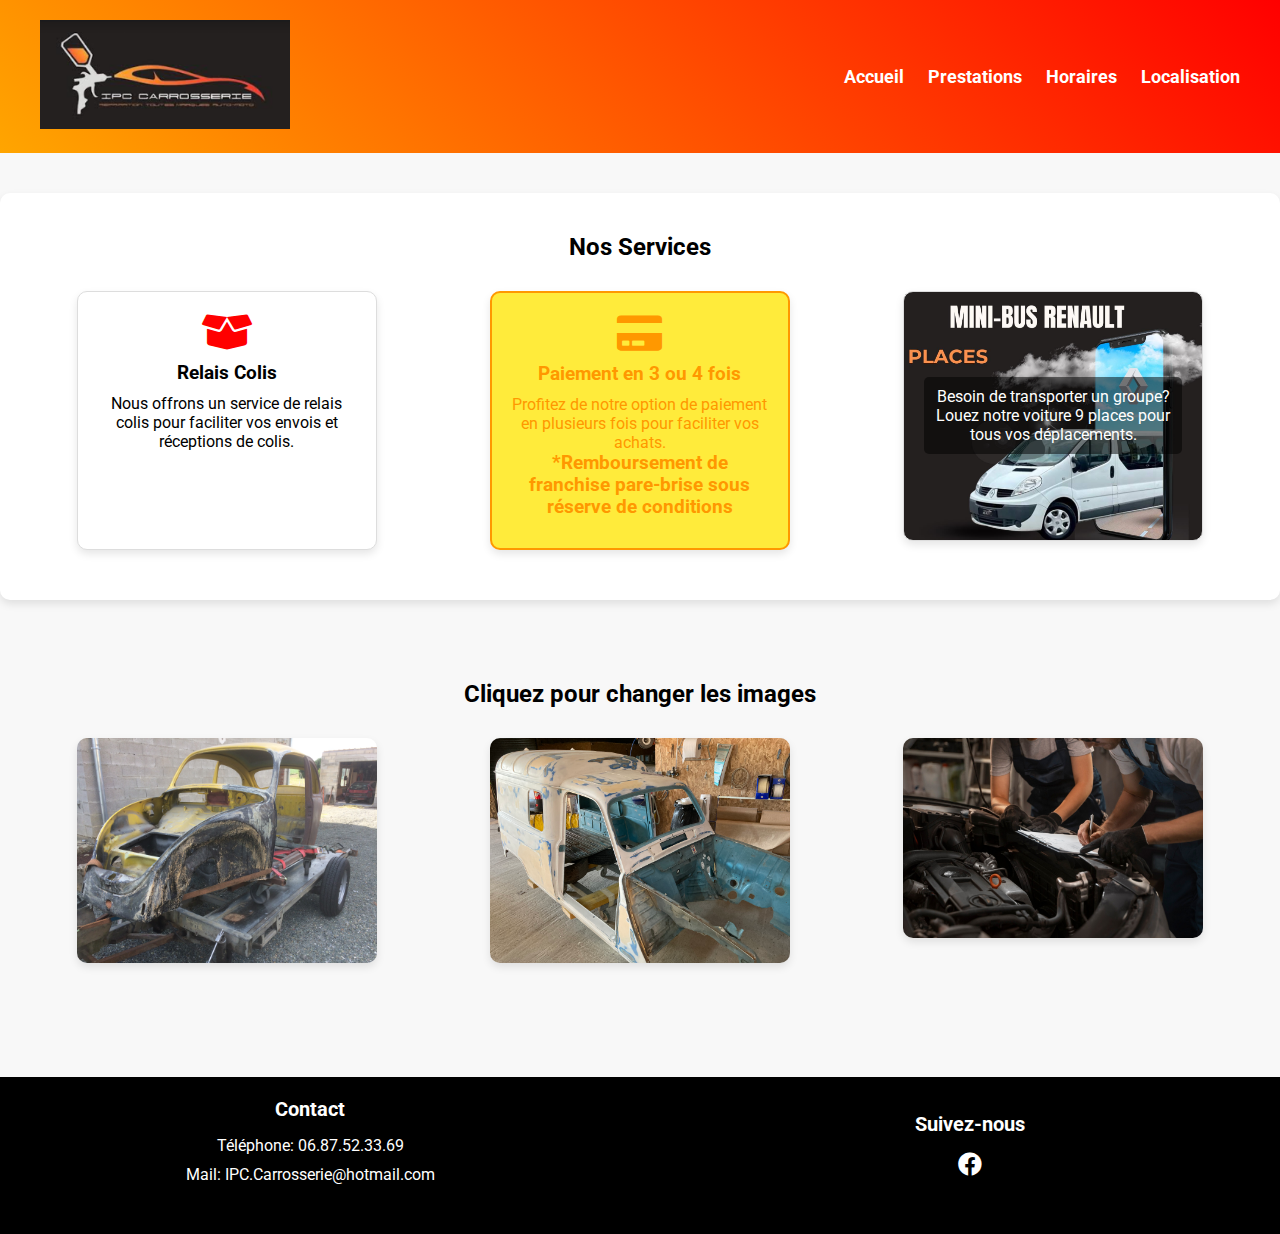
==== index.html @ c5acdab8 "Debut responsive" ====
<!DOCTYPE html>
<html lang="fr">
<head>
    <meta charset="UTF-8">
    <meta name="viewport" content="width=device-width, initial-scale=1.0">
    <title>Ipc Carrosserie</title>
    <link rel="stylesheet" href="https://cdnjs.cloudflare.com/ajax/libs/font-awesome/5.15.4/css/all.min.css">
    <link href="https://fonts.googleapis.com/css2?family=Roboto:wght@400;700&display=swap" rel="stylesheet">
    <link rel="stylesheet" href="style.css">
</head>
<body>

<header class="header">
    <div class="container">
        <div class="logo">
            <img src="images/logo.png" alt="Logo">
        </div>
        <nav class="menu">
            <ul>
                <li><a href="#">Accueil</a></li>
                <li><a href="Prestations.html">Prestations</a></li>
                <li><a href="horaires.html">Horaires</a></li>
                <li><a href="https://www.google.fr/maps/place/IPC+Carrosserie+Sas/@49.849381,2.7012067,17z/data=!3m1!4b1!4m6!3m5!1s0x47e7f12ca85385f5:0x9559b752a2420c0d!8m2!3d49.8493776!4d2.7037816!16s%2Fg%2F11spw5nfln?entry=ttu">Localisation</a></li>
            </ul>
        </nav>
    </div>
</header>

<main>
    <section class="services">
        <h2>Nos Services</h2>
        <div class="service-container">
            <div class="service-item">
                <i class="fas fa-box-open"></i>
                <h3>Relais Colis</h3>
                <p>Nous offrons un service de relais colis pour faciliter vos envois et réceptions de colis.</p>
            </div>
            <div class="service-item payment-item">
                <i class="fas fa-credit-card"></i>
                <h3>Paiement en 3 ou 4 fois</h3>
                <p>Profitez de notre option de paiement en plusieurs fois pour faciliter vos achats.</p>
                <h3>*Remboursement de franchise pare-brise sous réserve de conditions</h3>
            </div>
            <div class="service-item van">
                <p>Besoin de transporter un groupe? Louez notre voiture 9 places pour tous vos déplacements.</p>
            </div>
        </div>
    </section>
    
    <section class="gallery">
        <h2>Cliquez pour changer les images</h2>
        <div class="gallery-container">
            <div class="image-wrapper">
                <img src="images/Coccinellleavant.JPG" alt="Exemple 1" data-alt-src="images/coccinelleapres.JPG">
                <div class="click-indicator">Cliquez pour changer l'image</div>
            </div>
            <div class="image-wrapper">
                <img src="images/peintureavant.jpg" alt="Exemple 2" data-alt-src="images/peintureapres.jpg">
                <div class="click-indicator">Cliquez pour changer l'image</div>
            </div>
            <div class="image-wrapper">
                <img src="images/revision.jpg" alt="Exemple 3" data-alt-src="images/vitre.jpg">
                <div class="click-indicator">Cliquez pour changer l'image</div>
            </div>
        </div>
    </section>
</main>

<footer class="footer">
    <div class="container">
        <div class="footer-section links">
            <h2>Contact</h2>
            <ul>
                <li><a href="#">Téléphone: 06.87.52.33.69</a></li>
                <li><a href="mailto:IPC.Carrosserie@hotmail.com">Mail: IPC.Carrosserie@hotmail.com</a></li>
            </ul>
        </div>
        <div class="footer-section socials">
            <h2>Suivez-nous</h2>
            <div class="social-icons">
                <a href="https://www.facebook.com/patrickcordecarrosserie/" target="_blank"><i class="fab fa-facebook"></i></a>
            </div>
        </div>
    </div>
</footer>

<script src="script.js"></script>
</body>
</html>
---- style.css ----
* {
    margin: 0;
    padding: 0;
    box-sizing: border-box;
    font-family: 'Roboto', sans-serif;
}

/* Style de l'en-tête */
.header {
    background: linear-gradient(45deg, #FFA500, #FF0000);
    color: #FFFFFF;
    padding: 20px 0;
}

body {
    background-color: #f8f8f8;
    font-family: 'Roboto', sans-serif;
}

.container {
    max-width: 1200px;
    margin: 0 auto;
    display: flex;
    justify-content: space-between;
    align-items: center;
    flex-wrap: wrap;
}

.logo img {
    width: 250px;
    height: auto;
}

.menu ul {
    list-style: none;
}

.menu ul li {
    display: inline-block;
    margin-right: 20px;
    position: relative;
}

.menu ul li::after {
    content: '';
    position: absolute;
    bottom: -5px;
    left: 0;
    width: 100%;
    height: 2px;
    background-color: #FFFFFF;
    visibility: hidden;
    transform: scaleX(0);
    transition: all 0.3s ease-in-out;
}

.menu ul li:hover::after {
    visibility: visible;
    transform: scaleX(1);
}

.menu ul li:last-child {
    margin-right: 0;
}

.menu ul li a {
    color: #FFFFFF;
    text-decoration: none;
    font-size: 18px;
    font-weight: bold;
}

/* Services */
.services {
    padding: 40px 20px;
    text-align: center;
    background-color: #ffffff;
    box-shadow: 0 4px 8px rgba(0, 0, 0, 0.1);
    margin: 40px 0;
    border-radius: 10px;
}

.services h2 {
    margin-bottom: 20px;
}

.service-container {
    display: flex;
    justify-content: space-around;
    flex-wrap: wrap;
}

.service-item {
    flex: 1;
    padding: 20px;
    max-width: 300px;
    text-align: center;
    background-color: #fff;
    border: 1px solid #ddd;
    border-radius: 10px;
    box-shadow: 0 4px 8px rgba(0, 0, 0, 0.1);
    transition: transform 0.3s ease;
    position: relative;
    overflow: hidden;
    margin: 10px;
}

.service-item:hover {
    transform: translateY(-10px);
}

.service-item i {
    font-size: 40px;
    color: #FF0000;
    margin-bottom: 10px;
}

.service-item h3 {
    margin-bottom: 10px;
}

.service-item p {
    margin-bottom: 0;
}

.service-item.van {
    background-image: url('images/VAN.png'); /* Chemin vers votre image */
    background-size: cover;
    background-position: center;
    color: #ffffff;
    display: flex;
    flex-direction: column;
    justify-content: center; /* Centrer le texte verticalement */
    align-items: center; /* Centrer le texte horizontalement */
    padding: 20px;
    height: 250px;
    position: relative;
    overflow: hidden;
    border-radius: 10px;
    box-shadow: 0 4px 8px rgba(0, 0, 0, 0.1);
}

.service-item.van::before {
    content: '';
    position: absolute;
    top: 0;
    left: 0;
    width: 100%;
    height: 100%;
    z-index: 1;
}

.service-item.van h3,
.service-item.van p {
    position: relative;
    z-index: 2;
    background-color: rgba(0, 0, 0, 0.5); /* Fond semi-transparent pour le texte */
    padding: 10px;
    border-radius: 5px;
    text-align: center;
}


.payment-item {
    background-color: #FFEB3B;
    border: 2px solid #FF9800;
    color: #FF9800;
}

.payment-item i {
    color: #FF9800;
}

/* Galerie d'images */
.gallery {
    padding: 40px 20px;
    text-align: center;
}

.gallery h2 {
    margin-bottom: 20px;
}

.gallery-container {
    display: flex;
    justify-content: space-around;
    flex-wrap: wrap;
}

.image-wrapper {
    position: relative;
    margin: 10px;
}

.gallery-container img {
    width: 300px;
    height: auto;
    margin-bottom: 20px;
    cursor: pointer;
    border-radius: 10px;
    box-shadow: 0 4px 8px rgba(0, 0, 0, 0.1);
    transition: transform 0.3s ease;
}

.gallery-container img:hover {
    transform: scale(1.05);
}

.click-indicator {
    position: absolute;
    bottom: 10px;
    left: 50%;
    transform: translateX(-50%);
    background-color: rgba(0, 0, 0, 0.5);
    color: #fff;
    padding: 5px 10px;
    border-radius: 5px;
    display: none;
    font-size: 14px;
}

.image-wrapper:hover .click-indicator {
    display: block;
}

.footer {
    background-color: #000000;
    color: #ffffff;
    padding: 20px 0;
    text-align: center;
    margin-top: 40px;
}

.footer-section {
    width: 45%;
    margin-bottom: 20px;
}

.footer-section h2 {
    font-size: 20px;
    margin-bottom: 15px;
}

.footer-section ul {
    list-style: none;
    padding: 0;
}

.footer-section ul li {
    margin-bottom: 10px;
}

.footer-section ul li a {
    color: #ffffff;
    text-decoration: none;
    font-size: 16px;
}

.footer-section ul li a:hover {
    text-decoration: underline;
}

.social-icons a {
    display: inline-block;
    margin: 0 10px;
    color: #ffffff;
    font-size: 24px;
}

.social-icons a:hover {
    color: #1877f2;
}
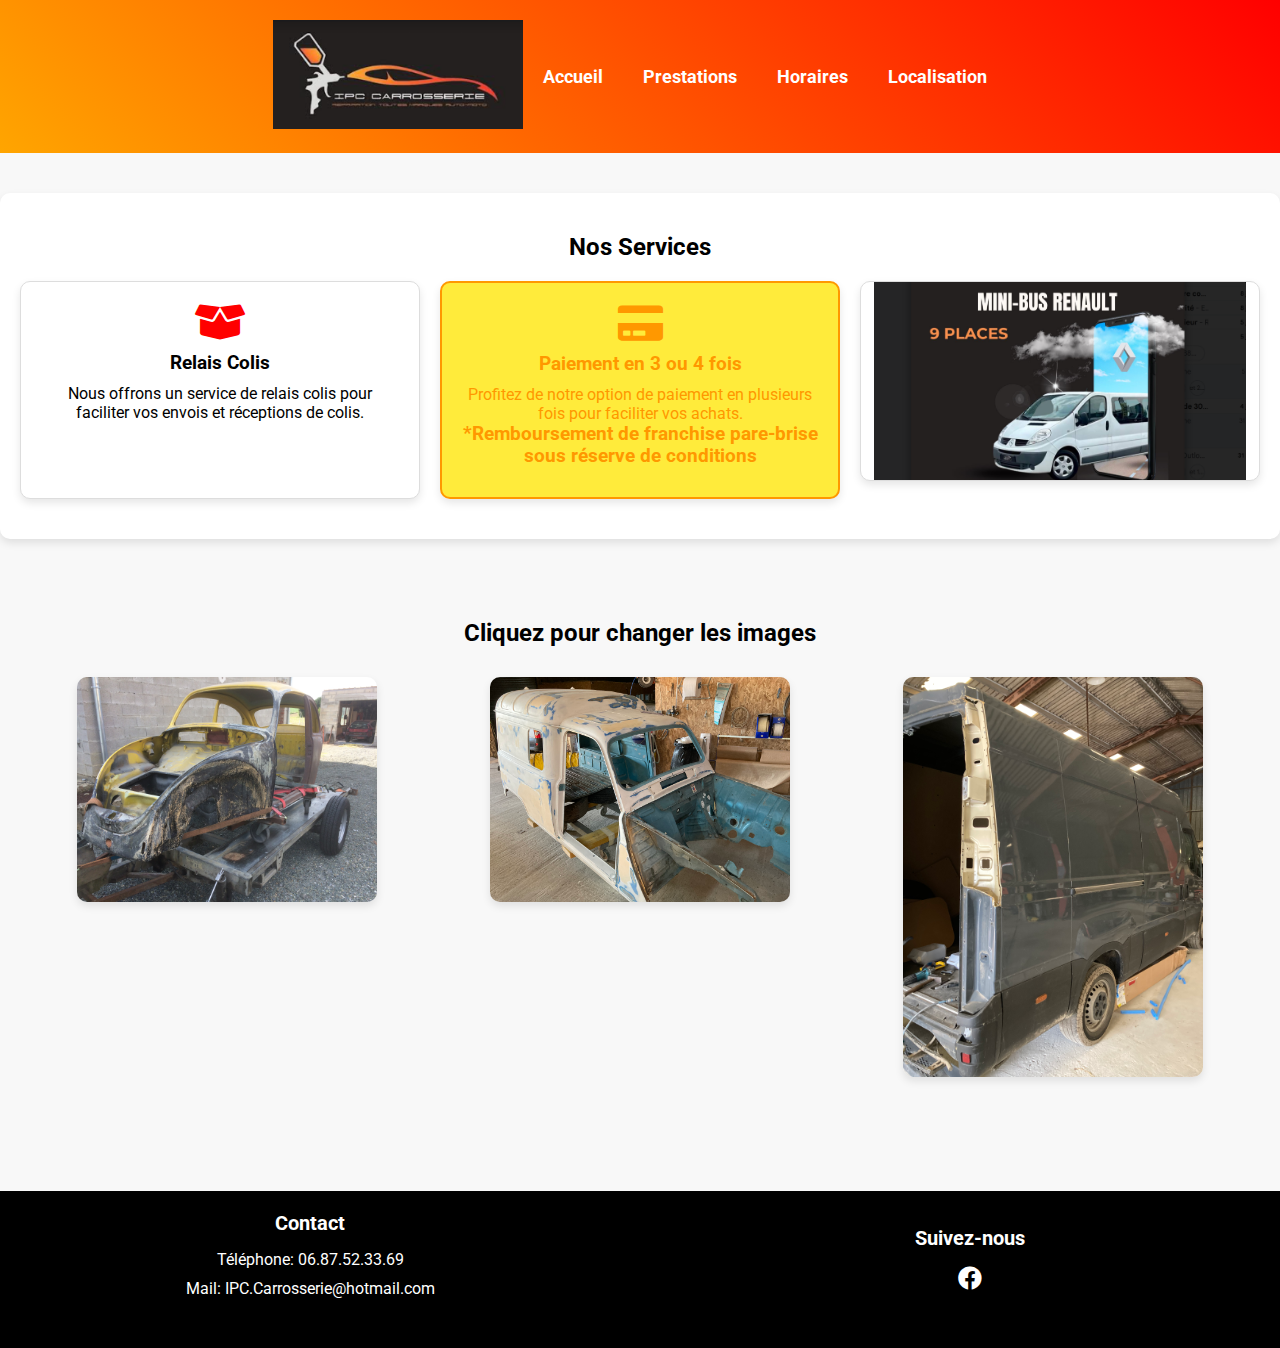
==== commit 61a62622: "99%" ====
--- a/index.html
+++ b/index.html
@@ -42,7 +42,6 @@
                 <h3>*Remboursement de franchise pare-brise sous réserve de conditions</h3>
             </div>
             <div class="service-item van">
-                <p>Besoin de transporter un groupe? Louez notre voiture 9 places pour tous vos déplacements.</p>
             </div>
         </div>
     </section>
@@ -59,7 +58,7 @@
                 <div class="click-indicator">Cliquez pour changer l'image</div>
             </div>
             <div class="image-wrapper">
-                <img src="images/revision.jpg" alt="Exemple 3" data-alt-src="images/vitre.jpg">
+                <img src="images/ivecoavant.jpg" alt="Exemple 3" data-alt-src="images/ivecoapres.jpg">
                 <div class="click-indicator">Cliquez pour changer l'image</div>
             </div>
         </div>
--- a/style.css
+++ b/style.css
@@ -1,3 +1,4 @@
+/* Styles généraux */
 * {
     margin: 0;
     padding: 0;
@@ -10,6 +11,10 @@
     background: linear-gradient(45deg, #FFA500, #FF0000);
     color: #FFFFFF;
     padding: 20px 0;
+    display: flex;
+    justify-content: center;
+    align-items: center;
+    flex-direction: column;
 }
 
 body {
@@ -31,13 +36,21 @@
     height: auto;
 }
 
+.menu {
+    display: flex;
+    justify-content: center;
+    align-items: center;
+}
+
 .menu ul {
     list-style: none;
+    display: flex;
+    justify-content: center;
+    align-items: center;
 }
 
 .menu ul li {
-    display: inline-block;
-    margin-right: 20px;
+    margin: 0 20px;
     position: relative;
 }
 
@@ -59,10 +72,6 @@
     transform: scaleX(1);
 }
 
-.menu ul li:last-child {
-    margin-right: 0;
-}
-
 .menu ul li a {
     color: #FFFFFF;
     text-decoration: none;
@@ -85,15 +94,13 @@
 }
 
 .service-container {
-    display: flex;
-    justify-content: space-around;
-    flex-wrap: wrap;
+    display: grid;
+    grid-template-columns: repeat(auto-fit, minmax(250px, 1fr));
+    gap: 20px;
 }
 
 .service-item {
-    flex: 1;
     padding: 20px;
-    max-width: 300px;
     text-align: center;
     background-color: #fff;
     border: 1px solid #ddd;
@@ -102,7 +109,6 @@
     transition: transform 0.3s ease;
     position: relative;
     overflow: hidden;
-    margin: 10px;
 }
 
 .service-item:hover {
@@ -124,42 +130,25 @@
 }
 
 .service-item.van {
-    background-image: url('images/VAN.png'); /* Chemin vers votre image */
-    background-size: cover;
+    background-image: url('images/VAN.png');
+    background-size: contain;
+    background-repeat: no-repeat;
     background-position: center;
     color: #ffffff;
     display: flex;
     flex-direction: column;
-    justify-content: center; /* Centrer le texte verticalement */
-    align-items: center; /* Centrer le texte horizontalement */
+    justify-content: center;
+    align-items: center;
     padding: 20px;
-    height: 250px;
-    position: relative;
-    overflow: hidden;
-    border-radius: 10px;
-    box-shadow: 0 4px 8px rgba(0, 0, 0, 0.1);
-}
-
-.service-item.van::before {
-    content: '';
-    position: absolute;
-    top: 0;
-    left: 0;
-    width: 100%;
-    height: 100%;
-    z-index: 1;
+    height: 200px;
 }
 
 .service-item.van h3,
 .service-item.van p {
-    position: relative;
-    z-index: 2;
-    background-color: rgba(0, 0, 0, 0.5); /* Fond semi-transparent pour le texte */
+    background-color: rgba(0, 0, 0, 0.5);
     padding: 10px;
     border-radius: 5px;
-    text-align: center;
-}
-
+}
 
 .payment-item {
     background-color: #FFEB3B;
@@ -193,7 +182,8 @@
 }
 
 .gallery-container img {
-    width: 300px;
+    width: 100%;
+    max-width: 300px;
     height: auto;
     margin-bottom: 20px;
     cursor: pointer;
@@ -223,6 +213,7 @@
     display: block;
 }
 
+/* Footer */
 .footer {
     background-color: #000000;
     color: #ffffff;
@@ -270,3 +261,53 @@
 .social-icons a:hover {
     color: #1877f2;
 }
+
+/* Responsiveness */
+@media (max-width: 768px) {
+    .container {
+        flex-direction: column;
+        align-items: center;
+    }
+    .menu ul {
+        display: flex;
+        flex-direction: column;
+        align-items: center;
+    }
+    .menu ul li {
+        margin-bottom: 10px;
+    }
+    .logo img {
+        width: 200px;
+    }
+}
+
+@media (max-width: 480px) {
+    .logo img {
+        width: 150px;
+    }
+    .menu ul li {
+        margin-bottom: 5px;
+    }
+    .service-item {
+        margin: 10px 0;
+    }
+    .service-item.van {
+        height: 150px;
+    }
+    .gallery-container img {
+        max-width: 100%;
+    }
+    .footer-section {
+        width: 100%;
+        margin-bottom: 20px;
+    }
+    .footer-section h2 {
+        font-size: 18px;
+    }
+    .footer-section ul li a {
+        font-size: 14px;
+    }
+    .social-icons a {
+        font-size: 20px;
+    }
+}
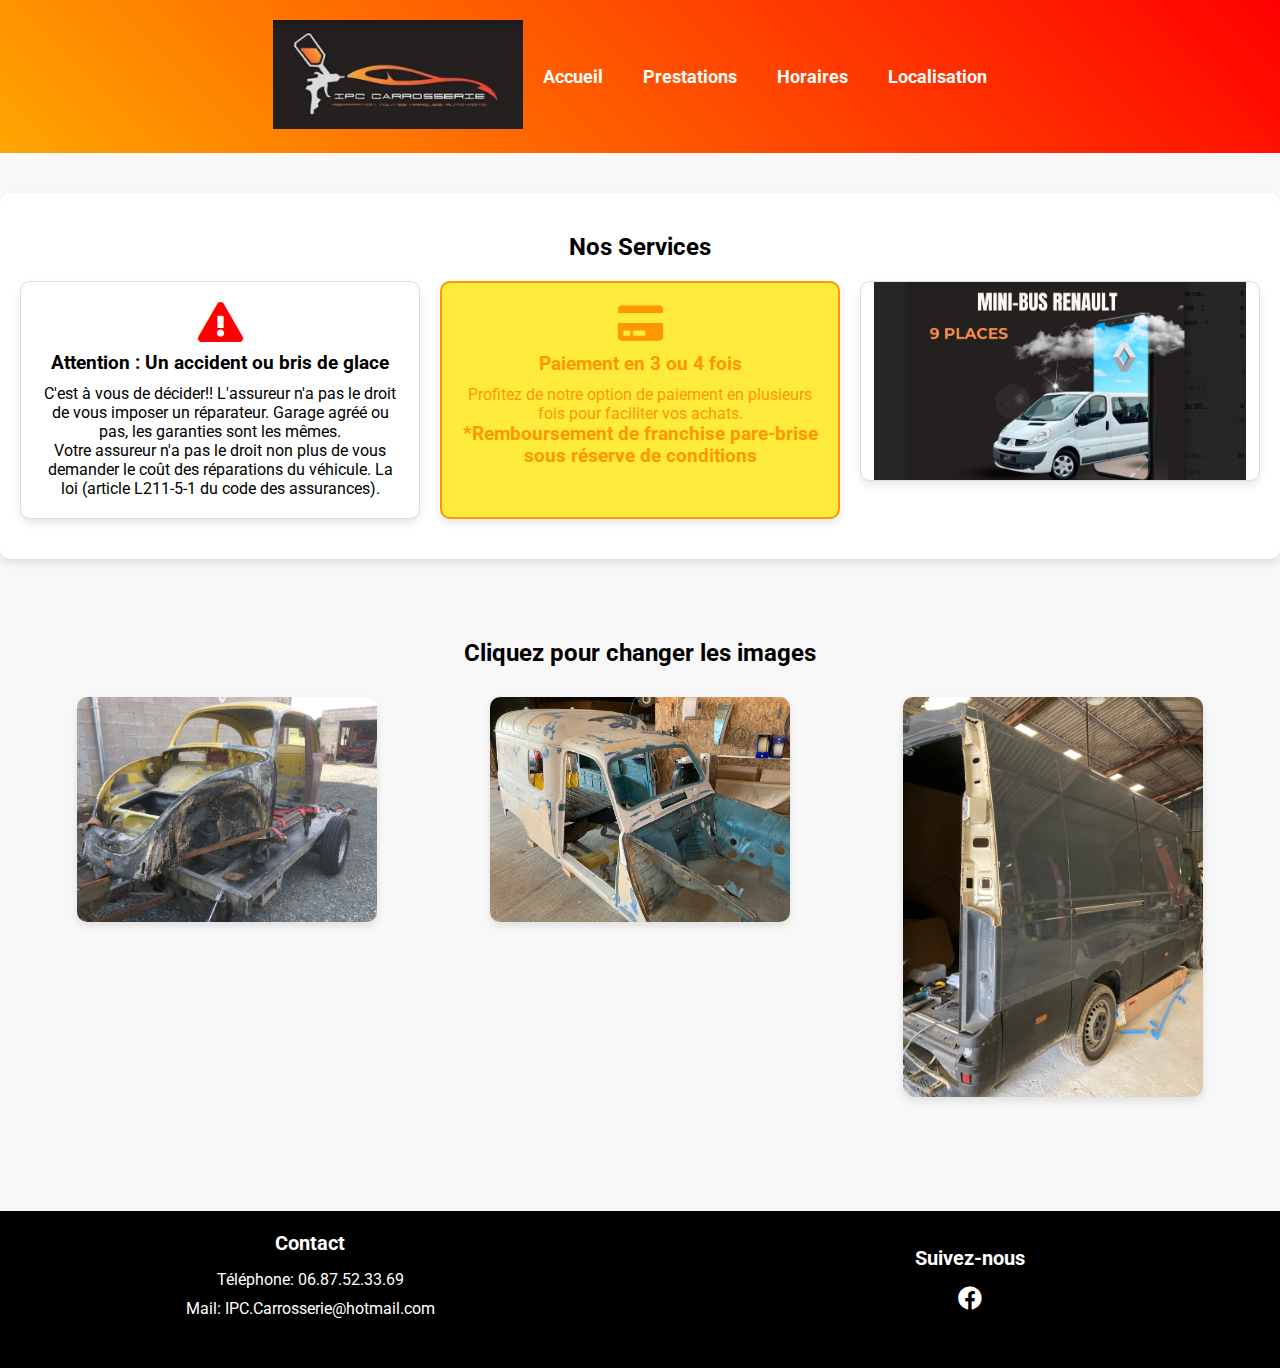
==== commit 0501b192: "Projet100%" ====
--- a/index.html
+++ b/index.html
@@ -31,10 +31,11 @@
         <h2>Nos Services</h2>
         <div class="service-container">
             <div class="service-item">
-                <i class="fas fa-box-open"></i>
-                <h3>Relais Colis</h3>
-                <p>Nous offrons un service de relais colis pour faciliter vos envois et réceptions de colis.</p>
-            </div>
+                <i class="fas fa-exclamation-triangle"></i>
+                <h3>Attention : Un accident ou bris de glace</h3>
+                <p>C'est à vous de décider!! L'assureur n'a pas le droit de vous imposer un réparateur. Garage agréé ou pas, les garanties sont les mêmes.</p>
+                <p>Votre assureur n'a pas le droit non plus de vous demander le coût des réparations du véhicule. La loi (article L211-5-1 du code des assurances).</p>
+            </div>            
             <div class="service-item payment-item">
                 <i class="fas fa-credit-card"></i>
                 <h3>Paiement en 3 ou 4 fois</h3>
--- a/style.css
+++ b/style.css
@@ -120,6 +120,16 @@
     color: #FF0000;
     margin-bottom: 10px;
 }
+.service-item.warning-item {
+    background-color: #FFEB3B;
+    border: 2px solid #FF9800;
+    color: #FF9800;
+}
+
+.service-item.warning-item i {
+    color: #FF0000;
+}
+
 
 .service-item h3 {
     margin-bottom: 10px;
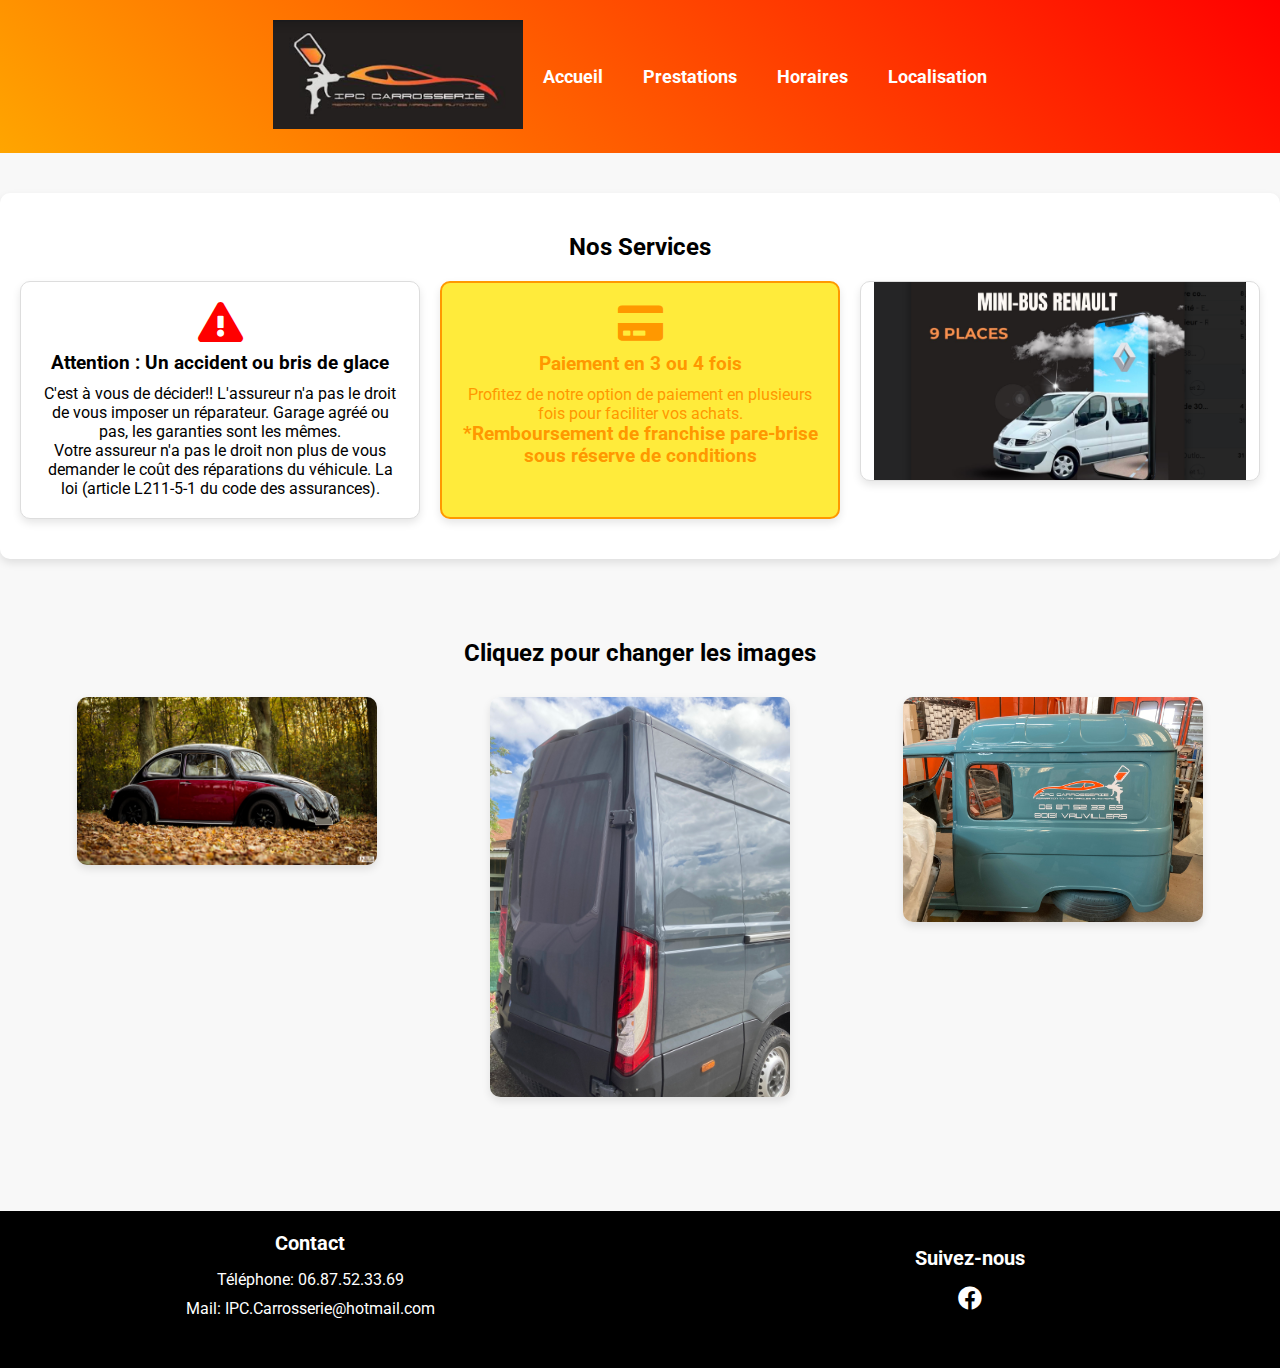
==== commit 870dc958: "101%" ====
--- a/index.html
+++ b/index.html
@@ -51,15 +51,15 @@
         <h2>Cliquez pour changer les images</h2>
         <div class="gallery-container">
             <div class="image-wrapper">
-                <img src="images/Coccinellleavant.JPG" alt="Exemple 1" data-alt-src="images/coccinelleapres.JPG">
+                <img src="images/coccinelleapres.JPG" alt="Exemple 1" data-alt-src="images/Coccinellleavant.JPG">
                 <div class="click-indicator">Cliquez pour changer l'image</div>
             </div>
             <div class="image-wrapper">
-                <img src="images/peintureavant.jpg" alt="Exemple 2" data-alt-src="images/peintureapres.jpg">
+                <img src="images/ivecoapres.jpg" alt="Exemple 2" data-alt-src="images/ivecoavant.jpg">
                 <div class="click-indicator">Cliquez pour changer l'image</div>
             </div>
             <div class="image-wrapper">
-                <img src="images/ivecoavant.jpg" alt="Exemple 3" data-alt-src="images/ivecoapres.jpg">
+                <img src="images/peintureapres.jpg" alt="Exemple 3" data-alt-src="images/peintureavant.jpg">
                 <div class="click-indicator">Cliquez pour changer l'image</div>
             </div>
         </div>
